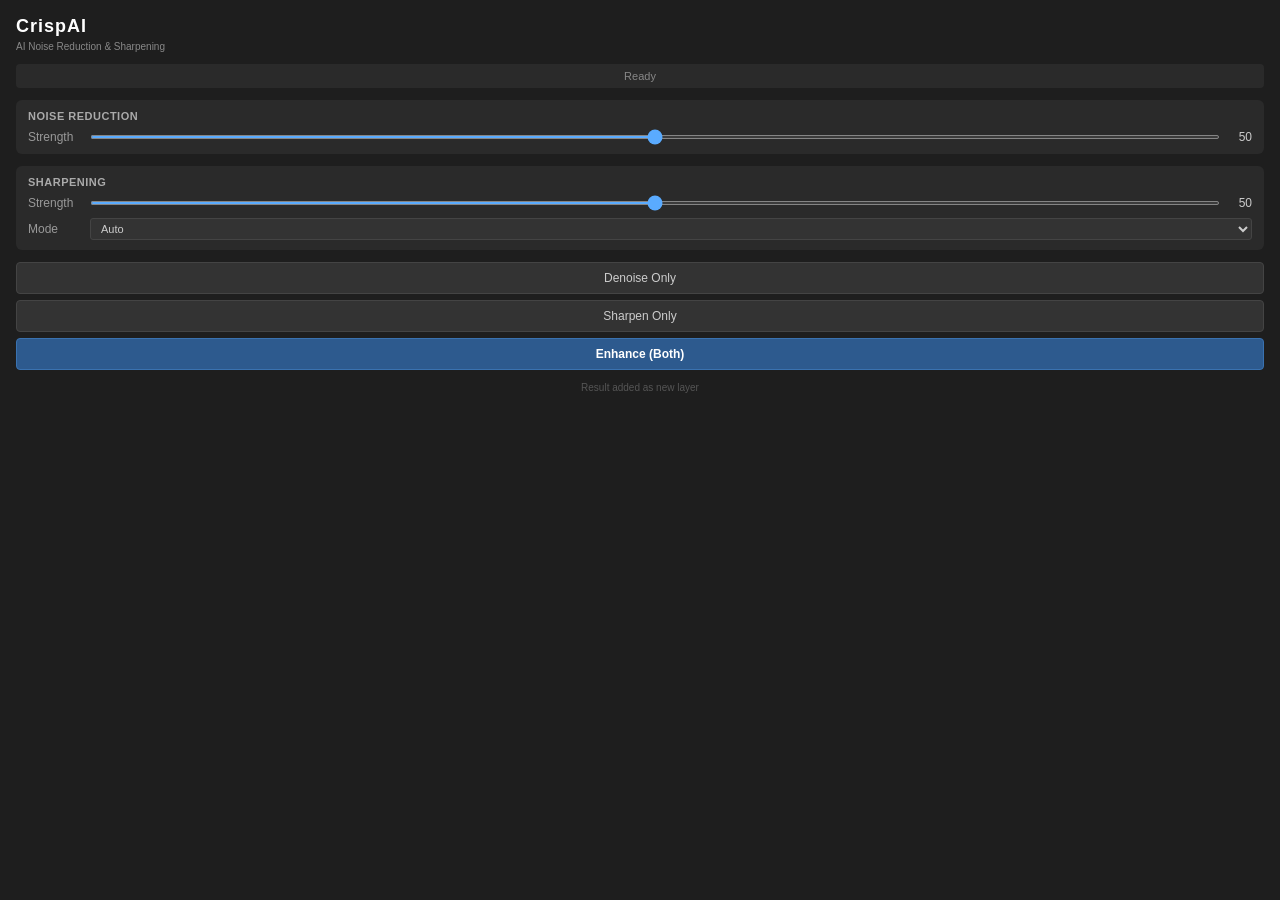
==== plugin/src/index.html @ 8ff9caa0 "Initial project structure: CrispAI PS plugin + Python backend - backend/server.py: Flask HTTP server" ====
<!DOCTYPE html>
<html lang="en">
<head>
  <meta charset="UTF-8" />
  <meta name="viewport" content="width=device-width, initial-scale=1.0" />
  <title>CrispAI</title>
  <link rel="stylesheet" href="styles.css" />
</head>
<body>
  <div class="container">
    <div class="logo">CrispAI</div>
    <div class="subtitle">AI Noise Reduction & Sharpening</div>

    <!-- Status -->
    <div id="status" class="status idle">Ready</div>

    <!-- Denoise section -->
    <div class="section">
      <div class="section-title">Noise Reduction</div>
      <div class="slider-row">
        <label>Strength</label>
        <input type="range" id="denoise-strength" min="0" max="100" value="50" />
        <span id="denoise-val">50</span>
      </div>
    </div>

    <!-- Sharpen section -->
    <div class="section">
      <div class="section-title">Sharpening</div>
      <div class="slider-row">
        <label>Strength</label>
        <input type="range" id="sharpen-strength" min="0" max="100" value="50" />
        <span id="sharpen-val">50</span>
      </div>
      <div class="mode-row">
        <label>Mode</label>
        <select id="sharpen-mode">
          <option value="auto">Auto</option>
          <option value="motion_blur">Motion Blur (Shake)</option>
          <option value="focus_blur">Focus Blur (Soft)</option>
        </select>
      </div>
    </div>

    <!-- Buttons -->
    <div class="buttons">
      <button id="btn-denoise" class="btn">Denoise Only</button>
      <button id="btn-sharpen" class="btn">Sharpen Only</button>
      <button id="btn-enhance" class="btn btn-primary">Enhance (Both)</button>
    </div>

    <div class="footer">Result added as new layer</div>
  </div>

  <script src="main.js" type="module"></script>
</body>
</html>
---- plugin/src/styles.css ----
* {
  box-sizing: border-box;
  margin: 0;
  padding: 0;
}

body {
  background: #1e1e1e;
  color: #d4d4d4;
  font-family: -apple-system, "Adobe Clean", sans-serif;
  font-size: 12px;
}

.container {
  padding: 16px;
  display: flex;
  flex-direction: column;
  gap: 12px;
}

.logo {
  font-size: 18px;
  font-weight: 700;
  color: #ffffff;
  letter-spacing: 1px;
}

.subtitle {
  font-size: 10px;
  color: #888;
  margin-top: -8px;
}

.status {
  padding: 6px 10px;
  border-radius: 4px;
  font-size: 11px;
  text-align: center;
}
.status.idle     { background: #2a2a2a; color: #888; }
.status.working  { background: #1a3a5c; color: #5aabff; }
.status.done     { background: #1a3a2a; color: #4caf7d; }
.status.error    { background: #3a1a1a; color: #ff6b6b; }

.section {
  background: #2a2a2a;
  border-radius: 6px;
  padding: 10px 12px;
  display: flex;
  flex-direction: column;
  gap: 8px;
}

.section-title {
  font-weight: 600;
  color: #aaa;
  font-size: 11px;
  text-transform: uppercase;
  letter-spacing: 0.5px;
}

.slider-row, .mode-row {
  display: flex;
  align-items: center;
  gap: 8px;
}

.slider-row label, .mode-row label {
  width: 54px;
  color: #999;
  flex-shrink: 0;
}

input[type="range"] {
  flex: 1;
  accent-color: #5aabff;
  height: 4px;
}

.slider-row span {
  width: 24px;
  text-align: right;
  color: #ccc;
}

select {
  flex: 1;
  background: #333;
  border: 1px solid #444;
  color: #ccc;
  padding: 3px 6px;
  border-radius: 3px;
  font-size: 11px;
}

.buttons {
  display: flex;
  flex-direction: column;
  gap: 6px;
}

.btn {
  width: 100%;
  padding: 8px;
  border: 1px solid #444;
  border-radius: 4px;
  background: #333;
  color: #ccc;
  cursor: pointer;
  font-size: 12px;
  transition: background 0.15s;
}
.btn:hover { background: #3d3d3d; }

.btn-primary {
  background: #2d5a8e;
  border-color: #3a72b0;
  color: #fff;
  font-weight: 600;
}
.btn-primary:hover { background: #3468a3; }

.btn:disabled {
  opacity: 0.4;
  cursor: not-allowed;
}

.footer {
  font-size: 10px;
  color: #555;
  text-align: center;
}
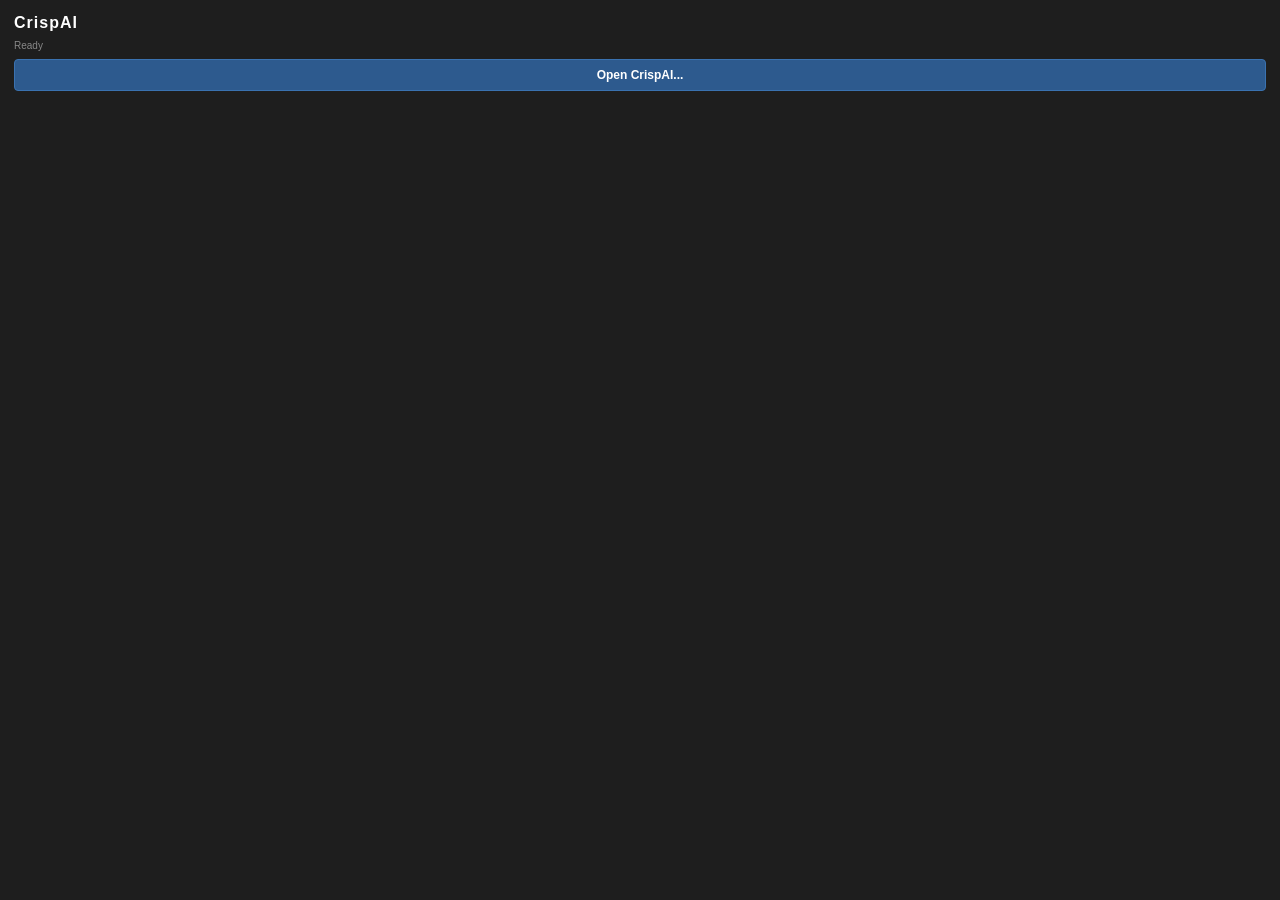
==== commit 32e30e36: "Redesign plugin: Topaz-style split-view comparison dialog - Panel now has single "Open CrispAI" butt" ====
--- a/plugin/src/index.html
+++ b/plugin/src/index.html
@@ -2,55 +2,78 @@
 <html lang="en">
 <head>
   <meta charset="UTF-8" />
-  <meta name="viewport" content="width=device-width, initial-scale=1.0" />
   <title>CrispAI</title>
   <link rel="stylesheet" href="styles.css" />
 </head>
 <body>
-  <div class="container">
-    <div class="logo">CrispAI</div>
-    <div class="subtitle">AI Noise Reduction & Sharpening</div>
 
-    <!-- Status -->
-    <div id="status" class="status idle">Ready</div>
+  <!-- Small panel — just a launch button -->
+  <div class="panel">
+    <div class="panel-logo">CrispAI</div>
+    <div id="panel-status" class="panel-status">Ready</div>
+    <button id="btn-open" class="btn-launch">Open CrispAI...</button>
+  </div>
 
-    <!-- Denoise section -->
-    <div class="section">
-      <div class="section-title">Noise Reduction</div>
-      <div class="slider-row">
-        <label>Strength</label>
-        <input type="range" id="denoise-strength" min="0" max="100" value="50" />
-        <span id="denoise-val">50</span>
+  <!-- Full-screen modal dialog -->
+  <dialog id="crispai-dialog">
+    <div class="dialog-layout">
+
+      <!-- Left: image comparison -->
+      <div class="compare-wrap">
+        <div class="compare-container" id="compare-container">
+          <img id="img-original" class="img-layer img-original" />
+          <div class="processed-clip" id="processed-clip">
+            <img id="img-processed" class="img-layer img-processed" />
+          </div>
+          <div class="divider" id="divider">
+            <div class="divider-handle">◀▶</div>
+          </div>
+          <div class="label label-left">Original</div>
+          <div class="label label-right">CrispAI</div>
+        </div>
+        <div id="compare-placeholder" class="compare-placeholder">
+          Loading preview...
+        </div>
+      </div>
+
+      <!-- Right: controls -->
+      <div class="controls">
+        <div class="ctrl-title">CrispAI</div>
+
+        <div class="ctrl-section">
+          <div class="ctrl-label">Noise Reduction</div>
+          <div class="ctrl-row">
+            <input type="range" id="denoise-strength" min="0" max="100" value="50" />
+            <span id="denoise-val">50</span>
+          </div>
+        </div>
+
+        <div class="ctrl-section">
+          <div class="ctrl-label">Sharpening</div>
+          <div class="ctrl-row">
+            <input type="range" id="sharpen-strength" min="0" max="100" value="50" />
+            <span id="sharpen-val">50</span>
+          </div>
+          <select id="sharpen-mode">
+            <option value="auto">Auto</option>
+            <option value="motion_blur">Motion Blur (Shake)</option>
+            <option value="focus_blur">Focus Blur (Soft)</option>
+          </select>
+        </div>
+
+        <button id="btn-preview" class="btn btn-secondary">Update Preview</button>
+
+        <div id="ctrl-status" class="ctrl-status">Ready</div>
+
+        <div class="ctrl-buttons">
+          <button id="btn-cancel" class="btn btn-cancel">Cancel</button>
+          <button id="btn-apply" class="btn btn-apply">Apply to PS</button>
+        </div>
+
+        <div class="ctrl-note">Result added as new layer</div>
       </div>
     </div>
-
-    <!-- Sharpen section -->
-    <div class="section">
-      <div class="section-title">Sharpening</div>
-      <div class="slider-row">
-        <label>Strength</label>
-        <input type="range" id="sharpen-strength" min="0" max="100" value="50" />
-        <span id="sharpen-val">50</span>
-      </div>
-      <div class="mode-row">
-        <label>Mode</label>
-        <select id="sharpen-mode">
-          <option value="auto">Auto</option>
-          <option value="motion_blur">Motion Blur (Shake)</option>
-          <option value="focus_blur">Focus Blur (Soft)</option>
-        </select>
-      </div>
-    </div>
-
-    <!-- Buttons -->
-    <div class="buttons">
-      <button id="btn-denoise" class="btn">Denoise Only</button>
-      <button id="btn-sharpen" class="btn">Sharpen Only</button>
-      <button id="btn-enhance" class="btn btn-primary">Enhance (Both)</button>
-    </div>
-
-    <div class="footer">Result added as new layer</div>
-  </div>
+  </dialog>
 
   <script src="main.js" type="module"></script>
 </body>
--- a/plugin/src/styles.css
+++ b/plugin/src/styles.css
@@ -1,131 +1,261 @@
-* {
-  box-sizing: border-box;
-  margin: 0;
-  padding: 0;
-}
+* { box-sizing: border-box; margin: 0; padding: 0; }
 
 body {
   background: #1e1e1e;
   color: #d4d4d4;
   font-family: -apple-system, "Adobe Clean", sans-serif;
   font-size: 12px;
-}
-
-.container {
-  padding: 16px;
-  display: flex;
-  flex-direction: column;
-  gap: 12px;
-}
-
-.logo {
-  font-size: 18px;
-  font-weight: 700;
-  color: #ffffff;
-  letter-spacing: 1px;
-}
-
-.subtitle {
-  font-size: 10px;
-  color: #888;
-  margin-top: -8px;
-}
-
-.status {
-  padding: 6px 10px;
-  border-radius: 4px;
-  font-size: 11px;
-  text-align: center;
-}
-.status.idle     { background: #2a2a2a; color: #888; }
-.status.working  { background: #1a3a5c; color: #5aabff; }
-.status.done     { background: #1a3a2a; color: #4caf7d; }
-.status.error    { background: #3a1a1a; color: #ff6b6b; }
-
-.section {
-  background: #2a2a2a;
-  border-radius: 6px;
-  padding: 10px 12px;
+  overflow: hidden;
+}
+
+/* ── Small panel ── */
+.panel {
+  padding: 14px;
   display: flex;
   flex-direction: column;
   gap: 8px;
 }
-
-.section-title {
+.panel-logo { font-size: 16px; font-weight: 700; color: #fff; letter-spacing: 1px; }
+.panel-status { font-size: 10px; color: #888; }
+.btn-launch {
+  padding: 8px;
+  background: #2d5a8e;
+  border: 1px solid #3a72b0;
+  border-radius: 4px;
+  color: #fff;
+  font-size: 12px;
   font-weight: 600;
-  color: #aaa;
-  font-size: 11px;
+  cursor: pointer;
+}
+.btn-launch:hover { background: #3468a3; }
+
+/* ── Dialog ── */
+dialog {
+  position: fixed;
+  inset: 0;
+  width: 100vw;
+  height: 100vh;
+  max-width: 100vw;
+  max-height: 100vh;
+  background: #1a1a1a;
+  border: none;
+  padding: 0;
+  margin: 0;
+}
+dialog::backdrop { background: rgba(0,0,0,0.7); }
+
+.dialog-layout {
+  display: flex;
+  width: 100%;
+  height: 100%;
+}
+
+/* ── Compare area ── */
+.compare-wrap {
+  flex: 1;
+  background: #111;
+  display: flex;
+  align-items: center;
+  justify-content: center;
+  position: relative;
+  overflow: hidden;
+}
+
+.compare-container {
+  position: relative;
+  display: none; /* shown after images load */
+  cursor: ew-resize;
+  user-select: none;
+}
+
+.compare-container.ready { display: block; }
+
+.img-layer {
+  display: block;
+  max-width: 100%;
+  max-height: 100%;
+}
+
+.img-original {
+  position: relative;
+  z-index: 1;
+}
+
+.processed-clip {
+  position: absolute;
+  top: 0;
+  left: 0;
+  width: 50%;
+  height: 100%;
+  overflow: hidden;
+  z-index: 2;
+}
+
+.img-processed {
+  position: absolute;
+  top: 0;
+  left: 0;
+}
+
+.divider {
+  position: absolute;
+  top: 0;
+  left: 50%;
+  transform: translateX(-50%);
+  width: 3px;
+  height: 100%;
+  background: #fff;
+  z-index: 10;
+  cursor: ew-resize;
+}
+
+.divider-handle {
+  position: absolute;
+  top: 50%;
+  left: 50%;
+  transform: translate(-50%, -50%);
+  background: #fff;
+  color: #333;
+  border-radius: 50%;
+  width: 32px;
+  height: 32px;
+  display: flex;
+  align-items: center;
+  justify-content: center;
+  font-size: 10px;
+  box-shadow: 0 2px 8px rgba(0,0,0,0.5);
+}
+
+.label {
+  position: absolute;
+  top: 12px;
+  background: rgba(0,0,0,0.55);
+  color: #fff;
+  font-size: 11px;
+  padding: 3px 8px;
+  border-radius: 3px;
+  z-index: 5;
+  pointer-events: none;
+}
+.label-left  { left: 12px; }
+.label-right { right: 12px; }
+
+.compare-placeholder {
+  color: #555;
+  font-size: 13px;
+}
+
+/* ── Controls panel ── */
+.controls {
+  width: 220px;
+  flex-shrink: 0;
+  background: #252525;
+  padding: 20px 16px;
+  display: flex;
+  flex-direction: column;
+  gap: 16px;
+  overflow-y: auto;
+}
+
+.ctrl-title {
+  font-size: 16px;
+  font-weight: 700;
+  color: #fff;
+  letter-spacing: 1px;
+}
+
+.ctrl-section {
+  display: flex;
+  flex-direction: column;
+  gap: 6px;
+}
+
+.ctrl-label {
+  font-size: 10px;
   text-transform: uppercase;
+  color: #888;
   letter-spacing: 0.5px;
-}
-
-.slider-row, .mode-row {
+  font-weight: 600;
+}
+
+.ctrl-row {
   display: flex;
   align-items: center;
   gap: 8px;
-}
-
-.slider-row label, .mode-row label {
-  width: 54px;
-  color: #999;
-  flex-shrink: 0;
 }
 
 input[type="range"] {
   flex: 1;
   accent-color: #5aabff;
-  height: 4px;
-}
-
-.slider-row span {
+}
+
+.ctrl-row span {
   width: 24px;
   text-align: right;
   color: #ccc;
+  font-size: 11px;
 }
 
 select {
-  flex: 1;
+  width: 100%;
   background: #333;
   border: 1px solid #444;
   color: #ccc;
-  padding: 3px 6px;
+  padding: 4px 6px;
   border-radius: 3px;
   font-size: 11px;
 }
 
-.buttons {
-  display: flex;
-  flex-direction: column;
-  gap: 6px;
+.ctrl-status {
+  font-size: 11px;
+  color: #888;
+  min-height: 16px;
+  text-align: center;
+}
+.ctrl-status.working { color: #5aabff; }
+.ctrl-status.done    { color: #4caf7d; }
+.ctrl-status.error   { color: #ff6b6b; }
+
+.ctrl-buttons {
+  display: flex;
+  gap: 8px;
+  margin-top: auto;
 }
 
 .btn {
-  width: 100%;
-  padding: 8px;
-  border: 1px solid #444;
+  flex: 1;
+  padding: 9px 4px;
   border-radius: 4px;
+  font-size: 12px;
+  font-weight: 600;
+  cursor: pointer;
+  border: 1px solid transparent;
+}
+
+.btn-secondary {
   background: #333;
+  border-color: #444;
   color: #ccc;
-  cursor: pointer;
-  font-size: 12px;
-  transition: background 0.15s;
-}
-.btn:hover { background: #3d3d3d; }
-
-.btn-primary {
+}
+.btn-secondary:hover { background: #3d3d3d; }
+
+.btn-cancel {
+  background: #333;
+  border-color: #555;
+  color: #aaa;
+}
+.btn-cancel:hover { background: #3d3d3d; }
+
+.btn-apply {
   background: #2d5a8e;
   border-color: #3a72b0;
   color: #fff;
-  font-weight: 600;
-}
-.btn-primary:hover { background: #3468a3; }
-
-.btn:disabled {
-  opacity: 0.4;
-  cursor: not-allowed;
-}
-
-.footer {
+}
+.btn-apply:hover { background: #3468a3; }
+
+.btn:disabled { opacity: 0.4; cursor: not-allowed; }
+
+.ctrl-note {
   font-size: 10px;
   color: #555;
   text-align: center;
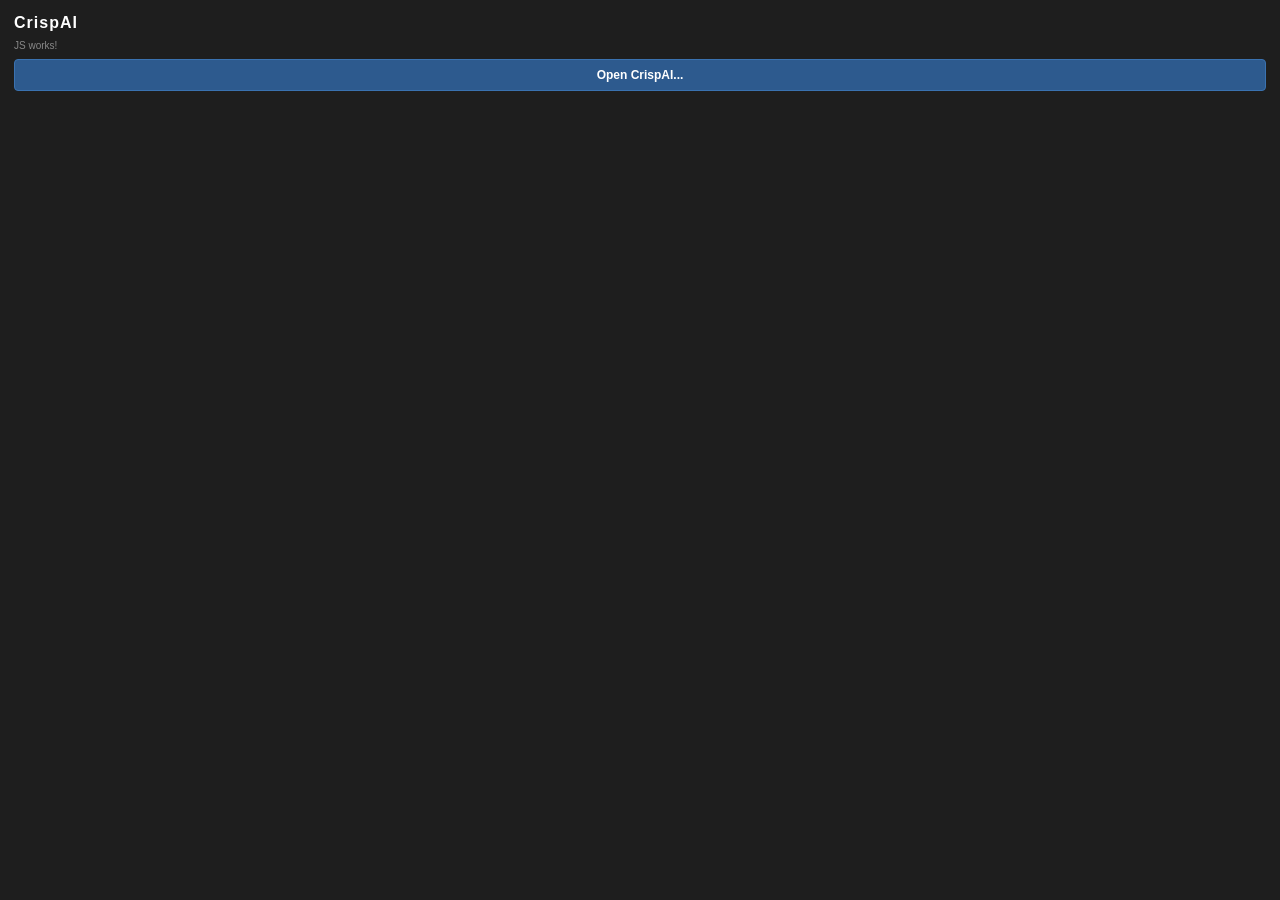
==== commit e48ae62f: "Test: inline JS to diagnose module loading issue Co-Authored-By: Claude Sonnet 4.6 <noreply@anthropi" ====
--- a/plugin/src/index.html
+++ b/plugin/src/index.html
@@ -75,6 +75,10 @@
     </div>
   </dialog>
 
-  <script src="main.js" type="module"></script>
+  <script>
+    document.addEventListener("DOMContentLoaded", function() {
+      document.getElementById("panel-status").textContent = "JS works!";
+    });
+  </script>
 </body>
 </html>
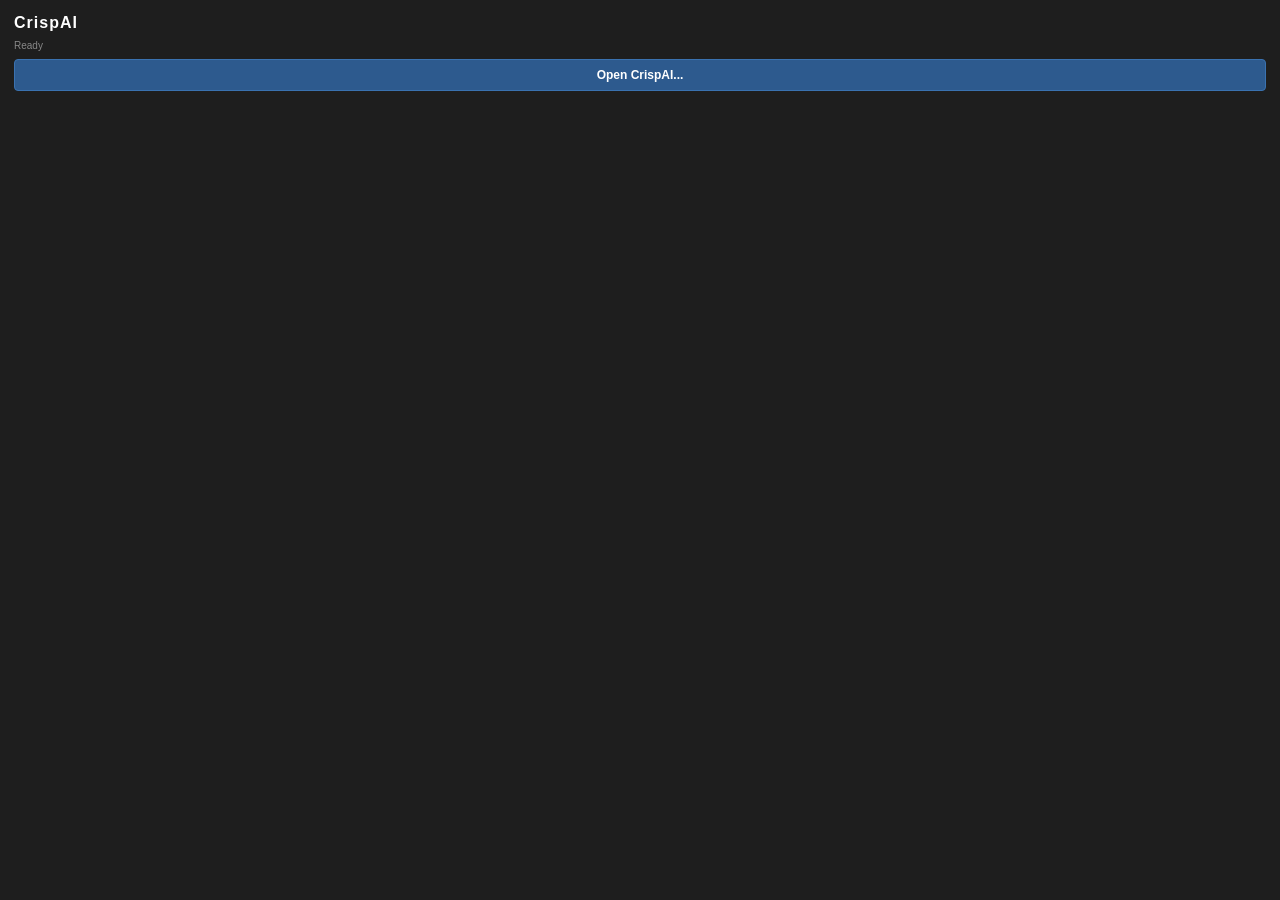
==== commit 82b9626f: "Fix: UXP panel rendering + add no-document file picker UX UXP 7.x (PS 27.6) panel rendering — four r" ====
--- a/plugin/src/index.html
+++ b/plugin/src/index.html
@@ -75,10 +75,6 @@
     </div>
   </dialog>
 
-  <script>
-    document.addEventListener("DOMContentLoaded", function() {
-      document.getElementById("panel-status").textContent = "JS works!";
-    });
-  </script>
+  <script src="./main.js"></script>
 </body>
 </html>
